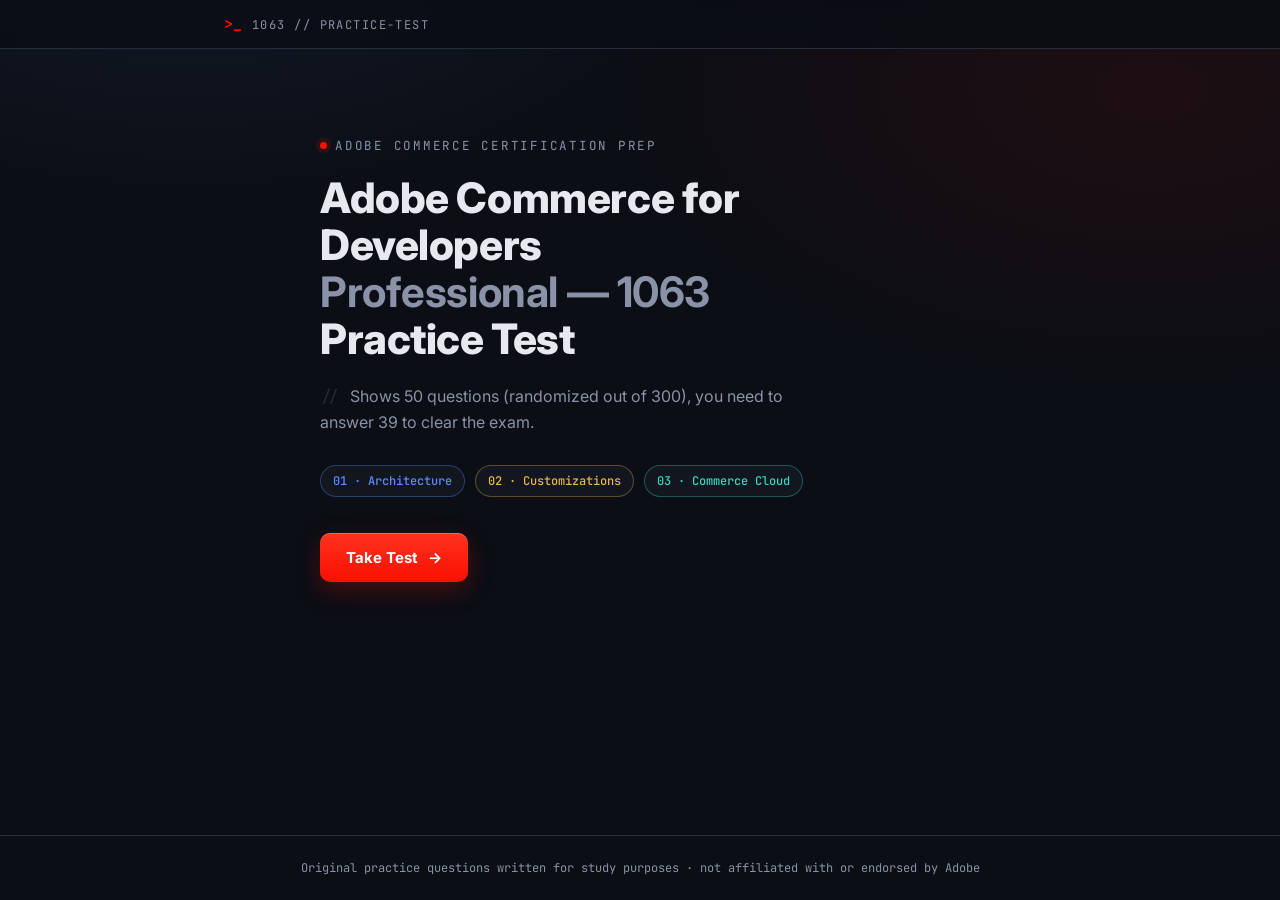
==== adobe-commerce-developer-cert-1063/index.html @ ec4a7457 "cert" ====
<!DOCTYPE html>
<html lang="en">
<head>
<meta charset="UTF-8">
<meta name="viewport" content="width=device-width, initial-scale=1.0">
<title>Adobe Commerce for Developers — Professional — 1063 — Practice Test</title>
<link rel="preconnect" href="https://fonts.googleapis.com">
<link rel="preconnect" href="https://fonts.gstatic.com" crossorigin>
<link href="https://fonts.googleapis.com/css2?family=JetBrains+Mono:wght@400;500;700;800&family=Inter:wght@400;500;600;700;800&display=swap" rel="stylesheet">
<link rel="stylesheet" href="style.css">
</head>
<body>

<div class="scanline"></div>

<header class="topbar">
  <div class="topbar-inner">
    <span class="prompt-glyph">&gt;_</span>
    <span class="topbar-label">1063 // PRACTICE-TEST</span>
  </div>
</header>

<main id="app" class="app">

  <!-- LANDING SCREEN -->
  <section id="screen-landing" class="screen screen-landing">
    <div class="landing-card">
      <p class="eyebrow"><span class="eyebrow-dot"></span> Adobe Commerce Certification Prep</p>
      <h1 class="landing-title">Adobe Commerce for Developers<br><span class="landing-title-accent">Professional — 1063</span><br>Practice Test</h1>
      <p class="landing-help">Shows 50 questions (randomized out of 300), you need to answer 39 to clear the exam.</p>

      <div class="domain-chips">
        <span class="chip chip-a">01 · Architecture</span>
        <span class="chip chip-c">02 · Customizations</span>
        <span class="chip chip-cl">03 · Commerce Cloud</span>
      </div>

      <button id="btn-take-test" class="btn-primary">
        <span>Take Test</span>
        <span class="btn-arrow">→</span>
      </button>

      <p id="resume-note" class="resume-note hidden"></p>
    </div>
  </section>

  <!-- QUIZ SCREEN -->
  <section id="screen-quiz" class="screen screen-quiz hidden">
    <div class="quiz-topline">
      <div class="quiz-progress-track">
        <div id="progress-fill" class="quiz-progress-fill"></div>
      </div>
      <div class="quiz-meta">
        <span id="quiz-position" class="quiz-position">Q 01 / 50</span>
        <span id="quiz-category-tag" class="chip chip-a">Architecture</span>
        <span id="quiz-score-live" class="quiz-score-live">Score: 0</span>
      </div>
    </div>

    <div class="quiz-card">
      <p id="quiz-question" class="quiz-question"></p>
      <div id="quiz-options" class="quiz-options"></div>
      <div id="quiz-feedback" class="quiz-feedback hidden"></div>
    </div>

    <div class="quiz-nav">
      <button id="btn-prev" class="btn-secondary" disabled>← Previous</button>
      <button id="btn-next" class="btn-primary" disabled>Next →</button>
    </div>
  </section>

  <!-- RESULTS SCREEN -->
  <section id="screen-results" class="screen screen-results hidden">
    <div class="results-card">
      <div class="results-header">
        <div>
          <p class="results-exam-code">AD4-E724 &middot; Adobe Commerce Developer Professional</p>
          <h2 class="results-title">Practice Exam Result</h2>
        </div>
        <div class="results-badge">A</div>
      </div>

      <div class="results-score-row">
        <div class="results-score-block">
          <p class="results-score-label">SCORE</p>
          <p id="results-score" class="results-score-value">0</p>
        </div>
        <div class="results-score-block">
          <p class="results-score-label">SCALE</p>
          <p class="results-score-value">0 – 50</p>
        </div>
      </div>

      <div id="results-banner" class="results-banner">—</div>

      <div class="results-timing">
        <span id="results-completed"></span>
        <span id="results-duration"></span>
      </div>

      <h3 class="results-breakdown-title">Breakdown</h3>
      <div id="results-breakdown" class="results-breakdown"></div>

      <div class="results-actions">
        <p id="pool-status" class="pool-status"></p>
        <button id="btn-retake" class="btn-primary">Take Test Again</button>
      </div>
    </div>
  </section>

</main>

<footer class="footer">
  <span>Original practice questions written for study purposes · not affiliated with or endorsed by Adobe</span>
</footer>

<script src="app.js"></script>
</body>
</html>
---- adobe-commerce-developer-cert-1063/style.css ----
/* =========================================================
   Adobe Commerce 1063 Practice Test — visual system
   Palette:
     --ink        #0B0E14  (near-black terminal background)
     --panel      #12161F  (card surface)
     --panel-2    #171C27  (raised surface / option rows)
     --line       #262C3A  (hairline borders)
     --text       #E7E9EE  (primary text)
     --text-dim   #8992A6  (secondary text)
     --red        #FA0F00  (Adobe red — signature accent, used sparingly)
     --blue       #5B8CFF  (Architecture)
     --gold       #E8B54A  (Customizations)
     --teal       #34D6C0  (Commerce Cloud)
     --green      #33C481  (correct)
     --rose       #FF5D6C  (incorrect)
   Type:
     display / labels: JetBrains Mono
     body: Inter
   ========================================================= */

:root {
  --ink: #0B0E14;
  --panel: #12161F;
  --panel-2: #171C27;
  --line: #262C3A;
  --text: #E7E9EE;
  --text-dim: #8992A6;
  --red: #FA0F00;
  --blue: #5B8CFF;
  --gold: #E8B54A;
  --teal: #34D6C0;
  --green: #33C481;
  --rose: #FF5D6C;
}

* { box-sizing: border-box; }

html, body {
  margin: 0;
  padding: 0;
  background: var(--ink);
  color: var(--text);
  font-family: 'Inter', system-ui, sans-serif;
  -webkit-font-smoothing: antialiased;
}

body {
  min-height: 100vh;
  display: flex;
  flex-direction: column;
  background-image:
    radial-gradient(ellipse 900px 500px at 15% -10%, rgba(91,140,255,0.10), transparent 60%),
    radial-gradient(ellipse 900px 500px at 90% 10%, rgba(250,15,0,0.08), transparent 60%);
}

/* subtle CRT-style scanline texture, purely ambient */
.scanline {
  position: fixed;
  inset: 0;
  pointer-events: none;
  z-index: 1;
  opacity: 0.35;
  background: repeating-linear-gradient(
    to bottom,
    rgba(255,255,255,0.012) 0px,
    rgba(255,255,255,0.012) 1px,
    transparent 1px,
    transparent 3px
  );
}

.topbar {
  border-bottom: 1px solid var(--line);
  background: rgba(11,14,20,0.85);
  backdrop-filter: blur(6px);
  position: sticky;
  top: 0;
  z-index: 10;
}
.topbar-inner {
  max-width: 880px;
  margin: 0 auto;
  padding: 14px 24px;
  display: flex;
  align-items: baseline;
  gap: 10px;
}
.prompt-glyph {
  font-family: 'JetBrains Mono', monospace;
  color: var(--red);
  font-weight: 700;
  font-size: 15px;
}
.topbar-label {
  font-family: 'JetBrains Mono', monospace;
  font-size: 12px;
  letter-spacing: 0.12em;
  color: var(--text-dim);
}

.app {
  flex: 1;
  max-width: 880px;
  width: 100%;
  margin: 0 auto;
  padding: 48px 24px 80px;
  position: relative;
  z-index: 2;
}

.screen.hidden { display: none; }

/* ---------------- Landing ---------------- */
.screen-landing {
  display: flex;
  justify-content: center;
  padding-top: 40px;
}
.landing-card {
  max-width: 640px;
  text-align: left;
}
.eyebrow {
  font-family: 'JetBrains Mono', monospace;
  font-size: 12.5px;
  letter-spacing: 0.14em;
  text-transform: uppercase;
  color: var(--text-dim);
  display: flex;
  align-items: center;
  gap: 8px;
  margin: 0 0 20px;
}
.eyebrow-dot {
  width: 7px;
  height: 7px;
  border-radius: 50%;
  background: var(--red);
  box-shadow: 0 0 0 4px rgba(250,15,0,0.15);
}
.landing-title {
  font-family: 'Inter', sans-serif;
  font-weight: 800;
  font-size: 42px;
  line-height: 1.12;
  letter-spacing: -0.01em;
  margin: 0 0 22px;
}
.landing-title-accent {
  color: var(--text-dim);
  font-weight: 700;
}
.landing-help {
  font-size: 16px;
  color: var(--text-dim);
  line-height: 1.6;
  max-width: 480px;
  margin: 0 0 30px;
}
.landing-help::before {
  content: '// ';
  font-family: 'JetBrains Mono', monospace;
  color: var(--line);
}

.domain-chips {
  display: flex;
  gap: 10px;
  flex-wrap: wrap;
  margin-bottom: 36px;
}
.chip {
  font-family: 'JetBrains Mono', monospace;
  font-size: 12px;
  font-weight: 500;
  padding: 7px 12px;
  border-radius: 999px;
  border: 1px solid var(--line);
  background: var(--panel);
  white-space: nowrap;
}
.chip-a { color: var(--blue); border-color: rgba(91,140,255,0.35); }
.chip-c { color: var(--gold); border-color: rgba(232,181,74,0.35); }
.chip-cl { color: var(--teal); border-color: rgba(52,214,192,0.35); }

.btn-primary {
  font-family: 'Inter', sans-serif;
  font-weight: 700;
  font-size: 15px;
  color: #fff;
  background: linear-gradient(180deg, #FF3220, var(--red));
  border: none;
  padding: 15px 26px;
  border-radius: 10px;
  cursor: pointer;
  display: inline-flex;
  align-items: center;
  gap: 10px;
  box-shadow: 0 8px 24px rgba(250,15,0,0.25), inset 0 1px 0 rgba(255,255,255,0.25);
  transition: transform 0.15s ease, box-shadow 0.15s ease, opacity 0.15s ease;
}
.btn-primary:hover:not(:disabled) { transform: translateY(-1px); box-shadow: 0 10px 28px rgba(250,15,0,0.35); }
.btn-primary:active:not(:disabled) { transform: translateY(0px) scale(0.99); }
.btn-primary:disabled { opacity: 0.35; cursor: not-allowed; box-shadow: none; }
.btn-arrow { transition: transform 0.15s ease; }
.btn-primary:hover:not(:disabled) .btn-arrow { transform: translateX(3px); }

.btn-secondary {
  font-family: 'Inter', sans-serif;
  font-weight: 600;
  font-size: 14.5px;
  color: var(--text-dim);
  background: var(--panel);
  border: 1px solid var(--line);
  padding: 14px 22px;
  border-radius: 10px;
  cursor: pointer;
  transition: color 0.15s ease, border-color 0.15s ease;
}
.btn-secondary:hover:not(:disabled) { color: var(--text); border-color: #3a4258; }
.btn-secondary:disabled { opacity: 0.3; cursor: not-allowed; }

.resume-note {
  margin-top: 22px;
  font-family: 'JetBrains Mono', monospace;
  font-size: 12.5px;
  color: var(--text-dim);
}

/* ---------------- Quiz ---------------- */
.quiz-topline { margin-bottom: 28px; }
.quiz-progress-track {
  height: 4px;
  background: var(--line);
  border-radius: 2px;
  overflow: hidden;
  margin-bottom: 14px;
}
.quiz-progress-fill {
  height: 100%;
  width: 2%;
  background: linear-gradient(90deg, var(--red), #FF6B4A);
  border-radius: 2px;
  transition: width 0.3s ease;
}
.quiz-meta {
  display: flex;
  align-items: center;
  gap: 12px;
  flex-wrap: wrap;
}
.quiz-position {
  font-family: 'JetBrains Mono', monospace;
  font-weight: 700;
  font-size: 14px;
  color: var(--text);
}
.quiz-score-live {
  font-family: 'JetBrains Mono', monospace;
  font-size: 12.5px;
  color: var(--text-dim);
  margin-left: auto;
}

.quiz-card {
  background: var(--panel);
  border: 1px solid var(--line);
  border-radius: 16px;
  padding: 32px;
  margin-bottom: 24px;
}
.quiz-question {
  font-size: 19px;
  font-weight: 600;
  line-height: 1.5;
  margin: 0 0 26px;
}
.quiz-options {
  display: flex;
  flex-direction: column;
  gap: 10px;
}
.quiz-option {
  display: flex;
  align-items: flex-start;
  gap: 12px;
  padding: 15px 16px;
  border-radius: 10px;
  border: 1px solid var(--line);
  background: var(--panel-2);
  cursor: pointer;
  font-size: 15px;
  line-height: 1.5;
  transition: border-color 0.12s ease, background 0.12s ease;
}
.quiz-option:hover:not(.locked) { border-color: #3a4258; background: #1c2230; }
.quiz-option .radio {
  width: 18px;
  height: 18px;
  min-width: 18px;
  border-radius: 50%;
  border: 2px solid var(--text-dim);
  margin-top: 1px;
  position: relative;
  flex-shrink: 0;
}
.quiz-option.selected .radio { border-color: var(--text); }
.quiz-option.selected .radio::after {
  content: '';
  position: absolute;
  inset: 3px;
  border-radius: 50%;
  background: var(--text);
}
.quiz-option.correct-answer {
  border-color: rgba(51,196,129,0.55);
  background: rgba(51,196,129,0.08);
}
.quiz-option.correct-answer .radio { border-color: var(--green); }
.quiz-option.correct-answer .radio::after { background: var(--green); }
.quiz-option.wrong-answer {
  border-color: rgba(255,93,108,0.55);
  background: rgba(255,93,108,0.08);
}
.quiz-option.wrong-answer .radio { border-color: var(--rose); }
.quiz-option.wrong-answer .radio::after { background: var(--rose); }
.quiz-option.locked { cursor: default; }

.quiz-feedback {
  margin-top: 20px;
  padding: 14px 16px;
  border-radius: 10px;
  font-family: 'JetBrains Mono', monospace;
  font-size: 13px;
  font-weight: 500;
  display: flex;
  align-items: center;
  gap: 10px;
}
.quiz-feedback.hidden { display: none; }
.quiz-feedback.correct { background: rgba(51,196,129,0.10); color: var(--green); border: 1px solid rgba(51,196,129,0.3); }
.quiz-feedback.wrong { background: rgba(255,93,108,0.10); color: var(--rose); border: 1px solid rgba(255,93,108,0.3); }

.quiz-nav {
  display: flex;
  justify-content: space-between;
  gap: 12px;
}

/* ---------------- Results ---------------- */
.screen-results { display: flex; justify-content: center; }
.results-card {
  width: 100%;
  max-width: 640px;
  background: var(--panel);
  border: 1px solid var(--line);
  border-radius: 18px;
  padding: 36px;
}
.results-header {
  display: flex;
  justify-content: space-between;
  align-items: flex-start;
  border-bottom: 1px solid var(--line);
  padding-bottom: 22px;
  margin-bottom: 26px;
}
.results-exam-code {
  font-family: 'JetBrains Mono', monospace;
  font-size: 12px;
  color: var(--text-dim);
  margin: 0 0 8px;
  letter-spacing: 0.04em;
}
.results-title {
  font-size: 24px;
  font-weight: 800;
  margin: 0;
}
.results-badge {
  width: 40px;
  height: 40px;
  border-radius: 10px;
  background: var(--red);
  color: #fff;
  font-weight: 800;
  font-family: 'JetBrains Mono', monospace;
  display: flex;
  align-items: center;
  justify-content: center;
  flex-shrink: 0;
}
.results-score-row {
  display: flex;
  gap: 40px;
  margin-bottom: 22px;
}
.results-score-label {
  font-family: 'JetBrains Mono', monospace;
  font-size: 11px;
  letter-spacing: 0.1em;
  color: var(--text-dim);
  margin: 0 0 6px;
}
.results-score-value {
  font-size: 34px;
  font-weight: 800;
  margin: 0;
  font-family: 'JetBrains Mono', monospace;
}
.results-banner {
  padding: 16px 18px;
  border-radius: 10px;
  font-size: 14.5px;
  font-weight: 600;
  line-height: 1.5;
  margin-bottom: 22px;
}
.results-banner.pass { background: rgba(51,196,129,0.12); color: var(--green); border: 1px solid rgba(51,196,129,0.3); }
.results-banner.fail { background: rgba(255,93,108,0.12); color: var(--rose); border: 1px solid rgba(255,93,108,0.3); }
.results-timing {
  display: flex;
  justify-content: space-between;
  font-family: 'JetBrains Mono', monospace;
  font-size: 12.5px;
  color: var(--text-dim);
  margin-bottom: 30px;
}
.results-breakdown-title {
  font-size: 15px;
  font-weight: 700;
  margin: 0 0 14px;
}
.results-breakdown {
  display: flex;
  flex-direction: column;
  gap: 10px;
  margin-bottom: 32px;
}
.breakdown-row {
  display: flex;
  align-items: center;
  gap: 14px;
  background: var(--panel-2);
  border: 1px solid var(--line);
  border-radius: 10px;
  padding: 12px 14px;
}
.breakdown-label {
  flex: 1;
  font-size: 14px;
  font-weight: 500;
}
.breakdown-bar-track {
  flex: 1;
  height: 6px;
  background: var(--line);
  border-radius: 3px;
  overflow: hidden;
}
.breakdown-bar-fill { height: 100%; border-radius: 3px; }
.breakdown-pct {
  font-family: 'JetBrains Mono', monospace;
  font-size: 13px;
  font-weight: 700;
  min-width: 44px;
  text-align: right;
}
.results-actions {
  display: flex;
  align-items: center;
  justify-content: space-between;
  gap: 16px;
  flex-wrap: wrap;
}
.pool-status {
  font-family: 'JetBrains Mono', monospace;
  font-size: 12px;
  color: var(--text-dim);
  margin: 0;
}

.footer {
  text-align: center;
  padding: 24px;
  font-size: 12px;
  color: var(--text-dim);
  border-top: 1px solid var(--line);
  font-family: 'JetBrains Mono', monospace;
}

@media (max-width: 560px) {
  .landing-title { font-size: 30px; }
  .results-score-row { gap: 24px; }
  .quiz-card { padding: 22px; }
}
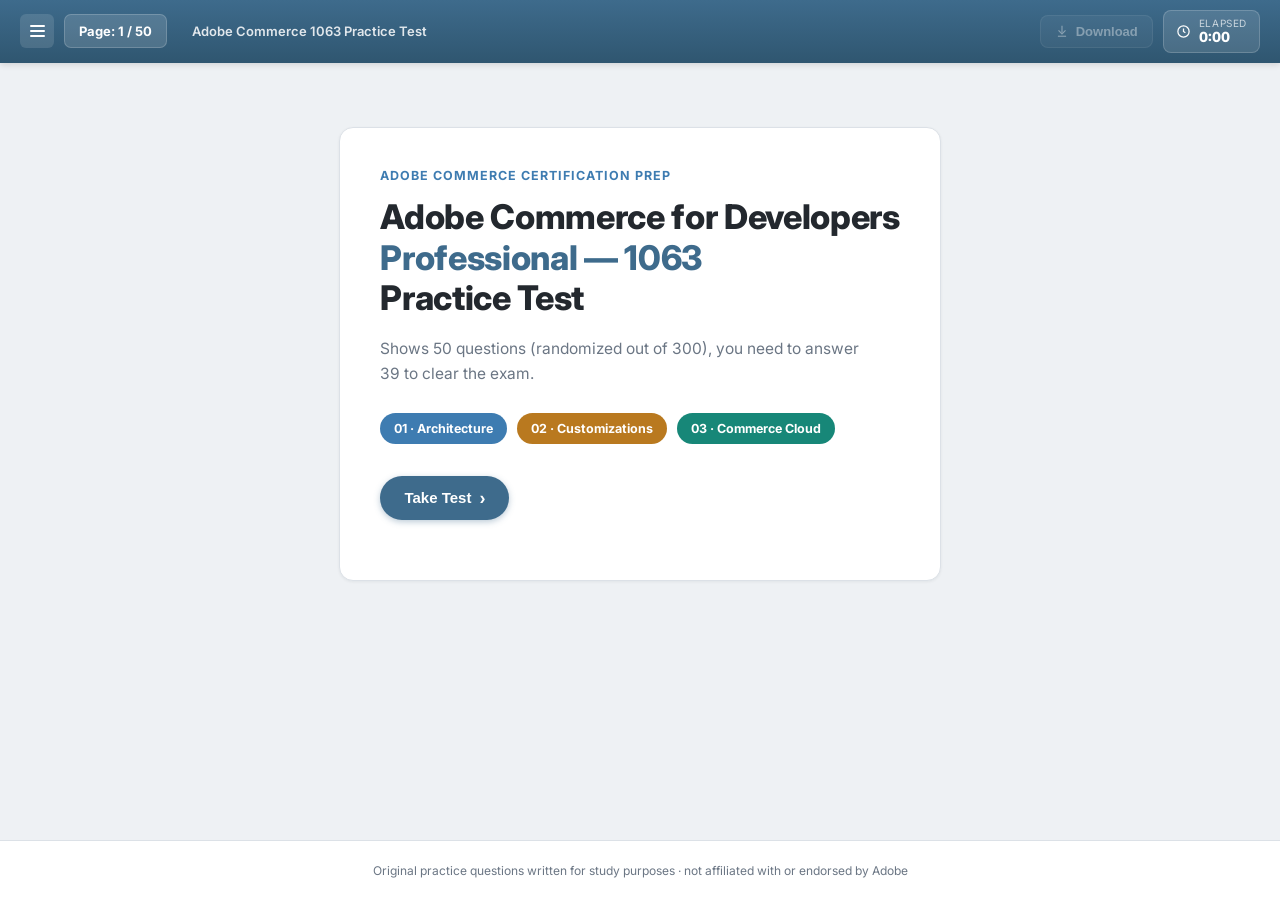
==== commit 33a8e4b8: "blue" ====
--- a/adobe-commerce-developer-cert-1063/index.html
+++ b/adobe-commerce-developer-cert-1063/index.html
@@ -11,12 +11,26 @@
 </head>
 <body>
 
-<div class="scanline"></div>
-
 <header class="topbar">
-  <div class="topbar-inner">
-    <span class="prompt-glyph">&gt;_</span>
-    <span class="topbar-label">1063 // PRACTICE-TEST</span>
+  <div class="topbar-left">
+    <button class="icon-btn" aria-hidden="true">
+      <span class="hamburger"><span></span><span></span><span></span></span>
+    </button>
+    <span id="page-pill" class="pill pill-page">Page: 1 / 50</span>
+    <span class="pill pill-ghost">Adobe Commerce 1063 Practice Test</span>
+  </div>
+  <div class="topbar-right">
+    <button id="btn-download" class="btn-download" title="Download all questions answered so far" disabled>
+      <svg viewBox="0 0 24 24" width="14" height="14" fill="none" stroke="currentColor" stroke-width="2"><path d="M12 3v12"/><path d="M6 11l6 6 6-6"/><path d="M5 21h14"/></svg>
+      <span>Download</span>
+    </button>
+    <div class="timer-badge">
+      <svg viewBox="0 0 24 24" width="15" height="15" fill="none" stroke="currentColor" stroke-width="2"><circle cx="12" cy="12" r="9"/><path d="M12 7v5l3 2"/></svg>
+      <div>
+        <div class="timer-label">Elapsed</div>
+        <div id="timer-value" class="timer-value">0:00</div>
+      </div>
+    </div>
   </div>
 </header>
 
@@ -25,7 +39,7 @@
   <!-- LANDING SCREEN -->
   <section id="screen-landing" class="screen screen-landing">
     <div class="landing-card">
-      <p class="eyebrow"><span class="eyebrow-dot"></span> Adobe Commerce Certification Prep</p>
+      <p class="eyebrow">Adobe Commerce Certification Prep</p>
       <h1 class="landing-title">Adobe Commerce for Developers<br><span class="landing-title-accent">Professional — 1063</span><br>Practice Test</h1>
       <p class="landing-help">Shows 50 questions (randomized out of 300), you need to answer 39 to clear the exam.</p>
 
@@ -37,7 +51,7 @@
 
       <button id="btn-take-test" class="btn-primary">
         <span>Take Test</span>
-        <span class="btn-arrow">→</span>
+        <span class="btn-arrow">›</span>
       </button>
 
       <p id="resume-note" class="resume-note hidden"></p>
@@ -51,21 +65,21 @@
         <div id="progress-fill" class="quiz-progress-fill"></div>
       </div>
       <div class="quiz-meta">
-        <span id="quiz-position" class="quiz-position">Q 01 / 50</span>
         <span id="quiz-category-tag" class="chip chip-a">Architecture</span>
         <span id="quiz-score-live" class="quiz-score-live">Score: 0</span>
       </div>
     </div>
 
     <div class="quiz-card">
-      <p id="quiz-question" class="quiz-question"></p>
+      <p id="quiz-question" class="quiz-question"><span id="quiz-number" class="quiz-number">01.</span><span id="quiz-question-text"></span></p>
       <div id="quiz-options" class="quiz-options"></div>
+      <p class="choose-hint">Choose 1 option.</p>
       <div id="quiz-feedback" class="quiz-feedback hidden"></div>
     </div>
 
     <div class="quiz-nav">
-      <button id="btn-prev" class="btn-secondary" disabled>← Previous</button>
-      <button id="btn-next" class="btn-primary" disabled>Next →</button>
+      <button id="btn-prev" class="btn-pill-nav" disabled><span class="nav-arrow">‹</span> Previous page</button>
+      <button id="btn-next" class="btn-pill-nav btn-pill-nav-primary" disabled>Next page <span class="nav-arrow">›</span></button>
     </div>
   </section>
 
--- a/adobe-commerce-developer-cert-1063/style.css
+++ b/adobe-commerce-developer-cert-1063/style.css
@@ -1,36 +1,23 @@
 /* =========================================================
    Adobe Commerce 1063 Practice Test — visual system
-   Palette:
-     --ink        #0B0E14  (near-black terminal background)
-     --panel      #12161F  (card surface)
-     --panel-2    #171C27  (raised surface / option rows)
-     --line       #262C3A  (hairline borders)
-     --text       #E7E9EE  (primary text)
-     --text-dim   #8992A6  (secondary text)
-     --red        #FA0F00  (Adobe red — signature accent, used sparingly)
-     --blue       #5B8CFF  (Architecture)
-     --gold       #E8B54A  (Customizations)
-     --teal       #34D6C0  (Commerce Cloud)
-     --green      #33C481  (correct)
-     --rose       #FF5D6C  (incorrect)
-   Type:
-     display / labels: JetBrains Mono
-     body: Inter
+   Matched to the reference exam-delivery interface:
+   steel-blue header bar, light gray page, white card,
+   blue pill buttons, blue radio buttons, italic hint text.
    ========================================================= */
 
 :root {
-  --ink: #0B0E14;
-  --panel: #12161F;
-  --panel-2: #171C27;
-  --line: #262C3A;
-  --text: #E7E9EE;
-  --text-dim: #8992A6;
-  --red: #FA0F00;
-  --blue: #5B8CFF;
-  --gold: #E8B54A;
-  --teal: #34D6C0;
-  --green: #33C481;
-  --rose: #FF5D6C;
+  --bg: #EEF1F4;
+  --card: #FFFFFF;
+  --line: #DCE1E7;
+  --text: #23282E;
+  --text-dim: #6B7684;
+  --steel: #3E6B8C;
+  --steel-dark: #2F5670;
+  --blue: #3E7CB1;
+  --gold: #B9791F;
+  --teal: #178778;
+  --green: #1E9E6B;
+  --rose: #D14848;
 }
 
 * { box-sizing: border-box; }
@@ -38,7 +25,7 @@
 html, body {
   margin: 0;
   padding: 0;
-  background: var(--ink);
+  background: var(--bg);
   color: var(--text);
   font-family: 'Inter', system-ui, sans-serif;
   -webkit-font-smoothing: antialiased;
@@ -48,449 +35,318 @@
   min-height: 100vh;
   display: flex;
   flex-direction: column;
-  background-image:
-    radial-gradient(ellipse 900px 500px at 15% -10%, rgba(91,140,255,0.10), transparent 60%),
-    radial-gradient(ellipse 900px 500px at 90% 10%, rgba(250,15,0,0.08), transparent 60%);
-}
-
-/* subtle CRT-style scanline texture, purely ambient */
-.scanline {
-  position: fixed;
-  inset: 0;
-  pointer-events: none;
-  z-index: 1;
-  opacity: 0.35;
-  background: repeating-linear-gradient(
-    to bottom,
-    rgba(255,255,255,0.012) 0px,
-    rgba(255,255,255,0.012) 1px,
-    transparent 1px,
-    transparent 3px
-  );
-}
-
+}
+
+/* ---------------- Top bar ---------------- */
 .topbar {
-  border-bottom: 1px solid var(--line);
-  background: rgba(11,14,20,0.85);
-  backdrop-filter: blur(6px);
+  background: linear-gradient(180deg, var(--steel), var(--steel-dark));
+  padding: 10px 20px;
+  display: flex;
+  align-items: center;
+  justify-content: space-between;
+  gap: 16px;
+  flex-wrap: wrap;
   position: sticky;
   top: 0;
   z-index: 10;
-}
-.topbar-inner {
-  max-width: 880px;
-  margin: 0 auto;
-  padding: 14px 24px;
-  display: flex;
-  align-items: baseline;
+  box-shadow: 0 2px 6px rgba(0,0,0,0.12);
+}
+.topbar-left, .topbar-right {
+  display: flex;
+  align-items: center;
   gap: 10px;
 }
-.prompt-glyph {
-  font-family: 'JetBrains Mono', monospace;
-  color: var(--red);
-  font-weight: 700;
-  font-size: 15px;
-}
-.topbar-label {
-  font-family: 'JetBrains Mono', monospace;
-  font-size: 12px;
-  letter-spacing: 0.12em;
-  color: var(--text-dim);
-}
+.icon-btn {
+  background: rgba(255,255,255,0.12);
+  border: none;
+  border-radius: 6px;
+  width: 34px;
+  height: 34px;
+  display: flex;
+  align-items: center;
+  justify-content: center;
+  cursor: default;
+}
+.hamburger { display: flex; flex-direction: column; gap: 3px; width: 15px; }
+.hamburger span { display: block; height: 2px; background: #fff; border-radius: 1px; }
+
+.pill {
+  font-size: 13px;
+  font-weight: 700;
+  color: #fff;
+  background: rgba(255,255,255,0.14);
+  border: 1px solid rgba(255,255,255,0.18);
+  border-radius: 7px;
+  padding: 8px 14px;
+  white-space: nowrap;
+}
+.pill-ghost {
+  font-weight: 600;
+  background: transparent;
+  border-color: transparent;
+  color: rgba(255,255,255,0.85);
+  display: none;
+}
+@media (min-width: 720px) {
+  .pill-ghost { display: inline-block; }
+}
+
+.timer-badge {
+  display: flex;
+  align-items: center;
+  gap: 8px;
+  background: rgba(255,255,255,0.12);
+  border: 1px solid rgba(255,255,255,0.18);
+  border-radius: 8px;
+  padding: 6px 12px;
+  color: #fff;
+}
+.timer-label { font-size: 10px; letter-spacing: 0.06em; text-transform: uppercase; color: rgba(255,255,255,0.7); line-height: 1.2; }
+.timer-value { font-size: 14px; font-weight: 800; line-height: 1.2; font-variant-numeric: tabular-nums; }
+
+.btn-download {
+  display: flex;
+  align-items: center;
+  gap: 7px;
+  background: rgba(255,255,255,0.12);
+  border: 1px solid rgba(255,255,255,0.18);
+  border-radius: 8px;
+  padding: 8px 14px;
+  color: #fff;
+  font-size: 13px;
+  font-weight: 700;
+  cursor: pointer;
+  transition: background 0.15s ease, opacity 0.15s ease;
+}
+.btn-download:hover:not(:disabled) { background: rgba(255,255,255,0.22); }
+.btn-download:disabled { opacity: 0.4; cursor: not-allowed; }
 
 .app {
   flex: 1;
   max-width: 880px;
   width: 100%;
   margin: 0 auto;
-  padding: 48px 24px 80px;
-  position: relative;
-  z-index: 2;
+  padding: 40px 24px 80px;
 }
 
 .screen.hidden { display: none; }
 
 /* ---------------- Landing ---------------- */
-.screen-landing {
-  display: flex;
-  justify-content: center;
-  padding-top: 40px;
-}
+.screen-landing { display: flex; justify-content: center; padding-top: 24px; }
 .landing-card {
   max-width: 640px;
   text-align: left;
+  background: var(--card);
+  border: 1px solid var(--line);
+  border-radius: 14px;
+  padding: 40px;
+  box-shadow: 0 1px 3px rgba(20,30,40,0.06);
 }
 .eyebrow {
-  font-family: 'JetBrains Mono', monospace;
   font-size: 12.5px;
-  letter-spacing: 0.14em;
+  font-weight: 700;
+  letter-spacing: 0.08em;
   text-transform: uppercase;
-  color: var(--text-dim);
-  display: flex;
-  align-items: center;
-  gap: 8px;
-  margin: 0 0 20px;
-}
-.eyebrow-dot {
-  width: 7px;
-  height: 7px;
-  border-radius: 50%;
-  background: var(--red);
-  box-shadow: 0 0 0 4px rgba(250,15,0,0.15);
+  color: var(--blue);
+  margin: 0 0 14px;
 }
 .landing-title {
-  font-family: 'Inter', sans-serif;
   font-weight: 800;
-  font-size: 42px;
-  line-height: 1.12;
+  font-size: 34px;
+  line-height: 1.2;
   letter-spacing: -0.01em;
-  margin: 0 0 22px;
-}
-.landing-title-accent {
-  color: var(--text-dim);
-  font-weight: 700;
-}
+  margin: 0 0 18px;
+  color: var(--text);
+}
+.landing-title-accent { color: var(--steel); }
 .landing-help {
-  font-size: 16px;
+  font-size: 15.5px;
   color: var(--text-dim);
   line-height: 1.6;
   max-width: 480px;
-  margin: 0 0 30px;
-}
-.landing-help::before {
-  content: '// ';
-  font-family: 'JetBrains Mono', monospace;
-  color: var(--line);
-}
-
-.domain-chips {
-  display: flex;
-  gap: 10px;
-  flex-wrap: wrap;
-  margin-bottom: 36px;
-}
+  margin: 0 0 26px;
+}
+.domain-chips { display: flex; gap: 10px; flex-wrap: wrap; margin-bottom: 32px; }
 .chip {
-  font-family: 'JetBrains Mono', monospace;
-  font-size: 12px;
-  font-weight: 500;
-  padding: 7px 12px;
+  font-size: 12.5px;
+  font-weight: 700;
+  padding: 7px 13px;
   border-radius: 999px;
-  border: 1px solid var(--line);
-  background: var(--panel);
+  border: 1px solid transparent;
   white-space: nowrap;
 }
-.chip-a { color: var(--blue); border-color: rgba(91,140,255,0.35); }
-.chip-c { color: var(--gold); border-color: rgba(232,181,74,0.35); }
-.chip-cl { color: var(--teal); border-color: rgba(52,214,192,0.35); }
+.chip-a  { color: #fff; background: var(--blue); }
+.chip-c  { color: #fff; background: var(--gold); }
+.chip-cl { color: #fff; background: var(--teal); }
 
 .btn-primary {
-  font-family: 'Inter', sans-serif;
   font-weight: 700;
   font-size: 15px;
   color: #fff;
-  background: linear-gradient(180deg, #FF3220, var(--red));
+  background: var(--steel);
   border: none;
-  padding: 15px 26px;
-  border-radius: 10px;
+  padding: 13px 24px;
+  border-radius: 999px;
   cursor: pointer;
   display: inline-flex;
   align-items: center;
-  gap: 10px;
-  box-shadow: 0 8px 24px rgba(250,15,0,0.25), inset 0 1px 0 rgba(255,255,255,0.25);
-  transition: transform 0.15s ease, box-shadow 0.15s ease, opacity 0.15s ease;
-}
-.btn-primary:hover:not(:disabled) { transform: translateY(-1px); box-shadow: 0 10px 28px rgba(250,15,0,0.35); }
-.btn-primary:active:not(:disabled) { transform: translateY(0px) scale(0.99); }
-.btn-primary:disabled { opacity: 0.35; cursor: not-allowed; box-shadow: none; }
-.btn-arrow { transition: transform 0.15s ease; }
-.btn-primary:hover:not(:disabled) .btn-arrow { transform: translateX(3px); }
-
-.btn-secondary {
-  font-family: 'Inter', sans-serif;
-  font-weight: 600;
-  font-size: 14.5px;
-  color: var(--text-dim);
-  background: var(--panel);
+  gap: 8px;
+  box-shadow: 0 2px 6px rgba(62,107,140,0.35);
+  transition: background 0.15s ease, transform 0.1s ease;
+}
+.btn-primary:hover:not(:disabled) { background: var(--steel-dark); transform: translateY(-1px); }
+.btn-primary:disabled { opacity: 0.4; cursor: not-allowed; }
+.btn-arrow { font-size: 18px; line-height: 1; }
+
+.resume-note { margin-top: 20px; font-size: 12.5px; color: var(--text-dim); }
+
+/* ---------------- Quiz ---------------- */
+.quiz-topline { margin-bottom: 22px; }
+.quiz-progress-track { height: 4px; background: var(--line); border-radius: 2px; overflow: hidden; margin-bottom: 12px; }
+.quiz-progress-fill { height: 100%; width: 2%; background: var(--steel); border-radius: 2px; transition: width 0.3s ease; }
+.quiz-meta { display: flex; align-items: center; gap: 10px; flex-wrap: wrap; }
+.quiz-score-live { font-size: 13px; color: var(--text-dim); font-weight: 600; margin-left: auto; }
+
+.quiz-card {
+  background: var(--card);
   border: 1px solid var(--line);
-  padding: 14px 22px;
-  border-radius: 10px;
-  cursor: pointer;
-  transition: color 0.15s ease, border-color 0.15s ease;
-}
-.btn-secondary:hover:not(:disabled) { color: var(--text); border-color: #3a4258; }
-.btn-secondary:disabled { opacity: 0.3; cursor: not-allowed; }
-
-.resume-note {
-  margin-top: 22px;
-  font-family: 'JetBrains Mono', monospace;
-  font-size: 12.5px;
-  color: var(--text-dim);
-}
-
-/* ---------------- Quiz ---------------- */
-.quiz-topline { margin-bottom: 28px; }
-.quiz-progress-track {
-  height: 4px;
-  background: var(--line);
-  border-radius: 2px;
-  overflow: hidden;
-  margin-bottom: 14px;
-}
-.quiz-progress-fill {
-  height: 100%;
-  width: 2%;
-  background: linear-gradient(90deg, var(--red), #FF6B4A);
-  border-radius: 2px;
-  transition: width 0.3s ease;
-}
-.quiz-meta {
-  display: flex;
-  align-items: center;
-  gap: 12px;
-  flex-wrap: wrap;
-}
-.quiz-position {
-  font-family: 'JetBrains Mono', monospace;
-  font-weight: 700;
-  font-size: 14px;
+  border-radius: 14px;
+  padding: 32px;
+  margin-bottom: 22px;
+  box-shadow: 0 1px 3px rgba(20,30,40,0.06);
+}
+.quiz-question {
+  font-size: 17px;
+  line-height: 1.55;
+  margin: 0 0 24px;
   color: var(--text);
 }
-.quiz-score-live {
-  font-family: 'JetBrains Mono', monospace;
-  font-size: 12.5px;
-  color: var(--text-dim);
-  margin-left: auto;
-}
-
-.quiz-card {
-  background: var(--panel);
-  border: 1px solid var(--line);
-  border-radius: 16px;
-  padding: 32px;
-  margin-bottom: 24px;
-}
-.quiz-question {
-  font-size: 19px;
-  font-weight: 600;
-  line-height: 1.5;
-  margin: 0 0 26px;
-}
-.quiz-options {
-  display: flex;
-  flex-direction: column;
-  gap: 10px;
-}
+.quiz-number { font-weight: 800; margin-right: 4px; }
+
+.quiz-options { display: flex; flex-direction: column; gap: 4px; border-top: 1px solid var(--line); padding-top: 4px; }
 .quiz-option {
   display: flex;
   align-items: flex-start;
   gap: 12px;
-  padding: 15px 16px;
-  border-radius: 10px;
-  border: 1px solid var(--line);
-  background: var(--panel-2);
+  padding: 13px 8px;
+  border-bottom: 1px solid var(--line);
   cursor: pointer;
   font-size: 15px;
   line-height: 1.5;
-  transition: border-color 0.12s ease, background 0.12s ease;
-}
-.quiz-option:hover:not(.locked) { border-color: #3a4258; background: #1c2230; }
+  transition: background 0.12s ease;
+}
+.quiz-option:last-child { border-bottom: none; }
+.quiz-option:hover:not(.locked) { background: #F4F7FA; }
 .quiz-option .radio {
-  width: 18px;
-  height: 18px;
-  min-width: 18px;
+  width: 18px; height: 18px; min-width: 18px;
   border-radius: 50%;
-  border: 2px solid var(--text-dim);
+  border: 2px solid #B7C0CA;
   margin-top: 1px;
   position: relative;
   flex-shrink: 0;
-}
-.quiz-option.selected .radio { border-color: var(--text); }
+  background: #fff;
+}
+.quiz-option.selected .radio { border-color: var(--blue); }
 .quiz-option.selected .radio::after {
-  content: '';
-  position: absolute;
-  inset: 3px;
-  border-radius: 50%;
-  background: var(--text);
-}
-.quiz-option.correct-answer {
-  border-color: rgba(51,196,129,0.55);
-  background: rgba(51,196,129,0.08);
-}
+  content: ''; position: absolute; inset: 3px; border-radius: 50%; background: var(--blue);
+}
+.quiz-option.correct-answer { background: rgba(30,158,107,0.06); }
 .quiz-option.correct-answer .radio { border-color: var(--green); }
 .quiz-option.correct-answer .radio::after { background: var(--green); }
-.quiz-option.wrong-answer {
-  border-color: rgba(255,93,108,0.55);
-  background: rgba(255,93,108,0.08);
-}
+.quiz-option.wrong-answer { background: rgba(209,72,72,0.06); }
 .quiz-option.wrong-answer .radio { border-color: var(--rose); }
 .quiz-option.wrong-answer .radio::after { background: var(--rose); }
 .quiz-option.locked { cursor: default; }
 
+.choose-hint { font-size: 13.5px; font-style: italic; color: var(--text-dim); margin: 16px 0 0; }
+
 .quiz-feedback {
-  margin-top: 20px;
-  padding: 14px 16px;
-  border-radius: 10px;
-  font-family: 'JetBrains Mono', monospace;
-  font-size: 13px;
-  font-weight: 500;
-  display: flex;
-  align-items: center;
-  gap: 10px;
+  margin-top: 18px;
+  padding: 12px 15px;
+  border-radius: 8px;
+  font-size: 13.5px;
+  font-weight: 600;
 }
 .quiz-feedback.hidden { display: none; }
-.quiz-feedback.correct { background: rgba(51,196,129,0.10); color: var(--green); border: 1px solid rgba(51,196,129,0.3); }
-.quiz-feedback.wrong { background: rgba(255,93,108,0.10); color: var(--rose); border: 1px solid rgba(255,93,108,0.3); }
-
-.quiz-nav {
-  display: flex;
-  justify-content: space-between;
-  gap: 12px;
-}
+.quiz-feedback.correct { background: rgba(30,158,107,0.08); color: var(--green); border: 1px solid rgba(30,158,107,0.25); }
+.quiz-feedback.wrong { background: rgba(209,72,72,0.08); color: var(--rose); border: 1px solid rgba(209,72,72,0.25); }
+
+.quiz-nav { display: flex; justify-content: space-between; gap: 12px; }
+.btn-pill-nav {
+  font-weight: 700;
+  font-size: 14.5px;
+  color: var(--steel);
+  background: #E3EAEF;
+  border: none;
+  padding: 12px 22px;
+  border-radius: 999px;
+  cursor: pointer;
+  display: inline-flex;
+  align-items: center;
+  gap: 6px;
+  transition: background 0.15s ease;
+}
+.btn-pill-nav:hover:not(:disabled) { background: #D6DFE6; }
+.btn-pill-nav:disabled { opacity: 0.4; cursor: not-allowed; }
+.btn-pill-nav-primary { color: #fff; background: var(--steel); }
+.btn-pill-nav-primary:hover:not(:disabled) { background: var(--steel-dark); }
+.nav-arrow { font-size: 16px; line-height: 1; }
 
 /* ---------------- Results ---------------- */
 .screen-results { display: flex; justify-content: center; }
 .results-card {
   width: 100%;
   max-width: 640px;
-  background: var(--panel);
+  background: var(--card);
   border: 1px solid var(--line);
-  border-radius: 18px;
-  padding: 36px;
+  border-radius: 14px;
+  padding: 34px;
+  box-shadow: 0 1px 3px rgba(20,30,40,0.06);
 }
 .results-header {
   display: flex;
   justify-content: space-between;
   align-items: flex-start;
   border-bottom: 1px solid var(--line);
-  padding-bottom: 22px;
-  margin-bottom: 26px;
-}
-.results-exam-code {
-  font-family: 'JetBrains Mono', monospace;
-  font-size: 12px;
-  color: var(--text-dim);
-  margin: 0 0 8px;
-  letter-spacing: 0.04em;
-}
-.results-title {
-  font-size: 24px;
-  font-weight: 800;
-  margin: 0;
-}
+  padding-bottom: 20px;
+  margin-bottom: 24px;
+}
+.results-exam-code { font-size: 12px; color: var(--text-dim); margin: 0 0 6px; font-weight: 600; letter-spacing: 0.02em; }
+.results-title { font-size: 22px; font-weight: 800; margin: 0; color: var(--text); }
 .results-badge {
-  width: 40px;
-  height: 40px;
-  border-radius: 10px;
-  background: var(--red);
-  color: #fff;
-  font-weight: 800;
-  font-family: 'JetBrains Mono', monospace;
-  display: flex;
-  align-items: center;
-  justify-content: center;
-  flex-shrink: 0;
-}
-.results-score-row {
-  display: flex;
-  gap: 40px;
-  margin-bottom: 22px;
-}
-.results-score-label {
-  font-family: 'JetBrains Mono', monospace;
-  font-size: 11px;
-  letter-spacing: 0.1em;
-  color: var(--text-dim);
-  margin: 0 0 6px;
-}
-.results-score-value {
-  font-size: 34px;
-  font-weight: 800;
-  margin: 0;
-  font-family: 'JetBrains Mono', monospace;
-}
-.results-banner {
-  padding: 16px 18px;
-  border-radius: 10px;
-  font-size: 14.5px;
-  font-weight: 600;
-  line-height: 1.5;
-  margin-bottom: 22px;
-}
-.results-banner.pass { background: rgba(51,196,129,0.12); color: var(--green); border: 1px solid rgba(51,196,129,0.3); }
-.results-banner.fail { background: rgba(255,93,108,0.12); color: var(--rose); border: 1px solid rgba(255,93,108,0.3); }
-.results-timing {
-  display: flex;
-  justify-content: space-between;
-  font-family: 'JetBrains Mono', monospace;
-  font-size: 12.5px;
-  color: var(--text-dim);
-  margin-bottom: 30px;
-}
-.results-breakdown-title {
-  font-size: 15px;
-  font-weight: 700;
-  margin: 0 0 14px;
-}
-.results-breakdown {
-  display: flex;
-  flex-direction: column;
-  gap: 10px;
-  margin-bottom: 32px;
-}
-.breakdown-row {
-  display: flex;
-  align-items: center;
-  gap: 14px;
-  background: var(--panel-2);
-  border: 1px solid var(--line);
-  border-radius: 10px;
-  padding: 12px 14px;
-}
-.breakdown-label {
-  flex: 1;
-  font-size: 14px;
-  font-weight: 500;
-}
-.breakdown-bar-track {
-  flex: 1;
-  height: 6px;
-  background: var(--line);
-  border-radius: 3px;
-  overflow: hidden;
-}
+  width: 38px; height: 38px; border-radius: 8px;
+  background: var(--steel); color: #fff; font-weight: 800;
+  display: flex; align-items: center; justify-content: center; flex-shrink: 0;
+}
+.results-score-row { display: flex; gap: 36px; margin-bottom: 20px; }
+.results-score-label { font-size: 11px; letter-spacing: 0.08em; color: var(--text-dim); margin: 0 0 6px; font-weight: 700; }
+.results-score-value { font-size: 32px; font-weight: 800; margin: 0; color: var(--text); }
+.results-banner { padding: 15px 17px; border-radius: 9px; font-size: 14px; font-weight: 600; line-height: 1.5; margin-bottom: 20px; }
+.results-banner.pass { background: rgba(30,158,107,0.08); color: var(--green); border: 1px solid rgba(30,158,107,0.25); }
+.results-banner.fail { background: rgba(209,72,72,0.08); color: var(--rose); border: 1px solid rgba(209,72,72,0.25); }
+.results-timing { display: flex; justify-content: space-between; font-size: 12.5px; color: var(--text-dim); margin-bottom: 28px; font-weight: 600; }
+.results-breakdown-title { font-size: 14.5px; font-weight: 800; margin: 0 0 14px; color: var(--text); }
+.results-breakdown { display: flex; flex-direction: column; gap: 10px; margin-bottom: 30px; }
+.breakdown-row { display: flex; align-items: center; gap: 14px; background: #F4F7FA; border: 1px solid var(--line); border-radius: 9px; padding: 12px 14px; }
+.breakdown-label { flex: 1; font-size: 13.5px; font-weight: 600; color: var(--text); }
+.breakdown-bar-track { flex: 1; height: 6px; background: #DCE1E7; border-radius: 3px; overflow: hidden; }
 .breakdown-bar-fill { height: 100%; border-radius: 3px; }
-.breakdown-pct {
-  font-family: 'JetBrains Mono', monospace;
-  font-size: 13px;
-  font-weight: 700;
-  min-width: 44px;
-  text-align: right;
-}
-.results-actions {
-  display: flex;
-  align-items: center;
-  justify-content: space-between;
-  gap: 16px;
-  flex-wrap: wrap;
-}
-.pool-status {
-  font-family: 'JetBrains Mono', monospace;
-  font-size: 12px;
-  color: var(--text-dim);
-  margin: 0;
-}
+.breakdown-pct { font-size: 13px; font-weight: 800; min-width: 40px; text-align: right; color: var(--text); }
+.results-actions { display: flex; align-items: center; justify-content: space-between; gap: 16px; flex-wrap: wrap; }
+.pool-status { font-size: 12px; color: var(--text-dim); margin: 0; }
 
 .footer {
   text-align: center;
-  padding: 24px;
+  padding: 22px;
   font-size: 12px;
   color: var(--text-dim);
   border-top: 1px solid var(--line);
-  font-family: 'JetBrains Mono', monospace;
+  background: var(--card);
 }
 
 @media (max-width: 560px) {
-  .landing-title { font-size: 30px; }
-  .results-score-row { gap: 24px; }
+  .landing-title { font-size: 27px; }
+  .landing-card { padding: 26px; }
+  .results-score-row { gap: 22px; }
   .quiz-card { padding: 22px; }
 }
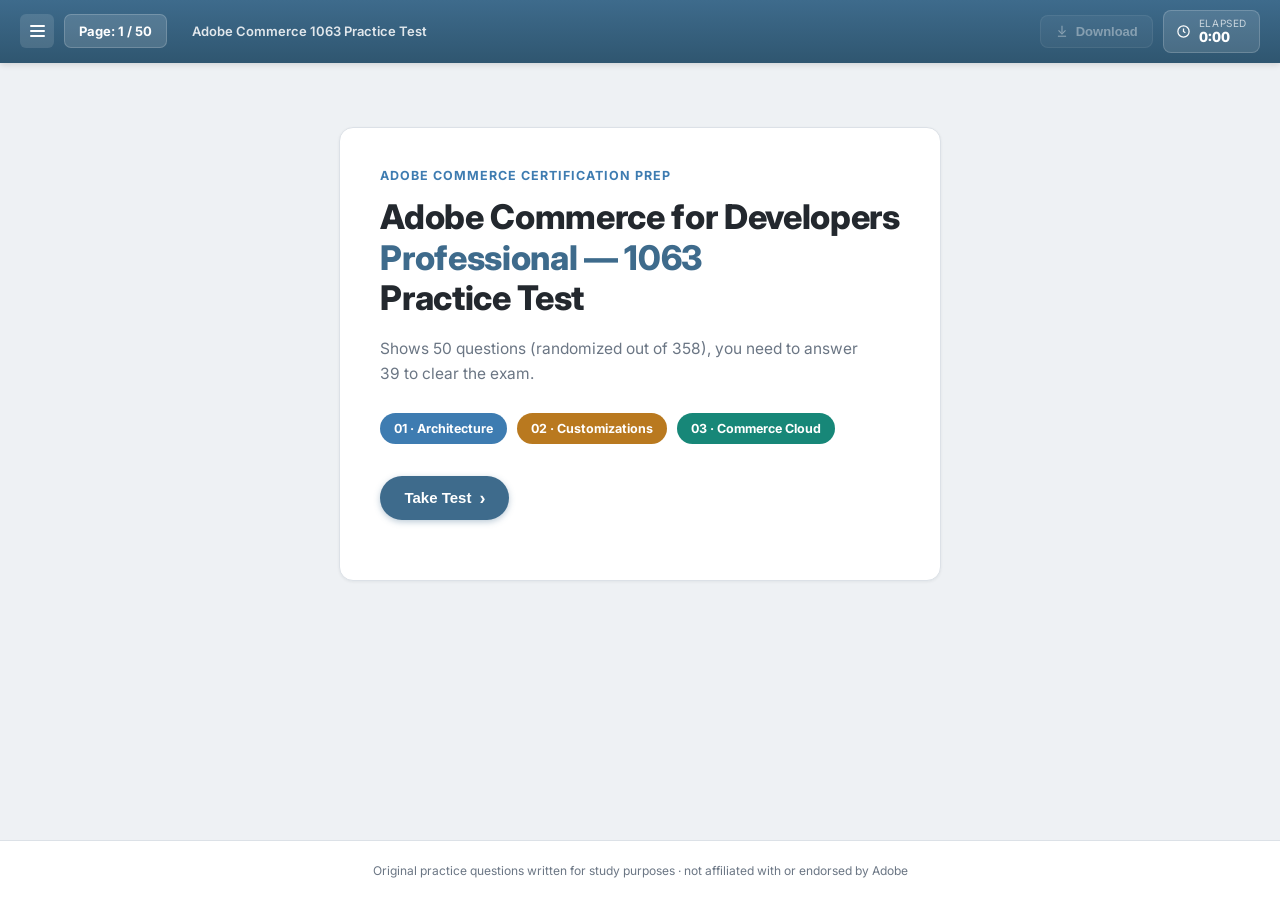
==== commit f7dec8b3: "new" ====
--- a/adobe-commerce-developer-cert-1063/index.html
+++ b/adobe-commerce-developer-cert-1063/index.html
@@ -7,7 +7,7 @@
 <link rel="preconnect" href="https://fonts.googleapis.com">
 <link rel="preconnect" href="https://fonts.gstatic.com" crossorigin>
 <link href="https://fonts.googleapis.com/css2?family=JetBrains+Mono:wght@400;500;700;800&family=Inter:wght@400;500;600;700;800&display=swap" rel="stylesheet">
-<link rel="stylesheet" href="style.css">
+<link rel="stylesheet" href="style.css?v=4">
 </head>
 <body>
 
@@ -41,7 +41,7 @@
     <div class="landing-card">
       <p class="eyebrow">Adobe Commerce Certification Prep</p>
       <h1 class="landing-title">Adobe Commerce for Developers<br><span class="landing-title-accent">Professional — 1063</span><br>Practice Test</h1>
-      <p class="landing-help">Shows 50 questions (randomized out of 300), you need to answer 39 to clear the exam.</p>
+      <p class="landing-help">Shows 50 questions (randomized out of 358), you need to answer 39 to clear the exam.</p>
 
       <div class="domain-chips">
         <span class="chip chip-a">01 · Architecture</span>
@@ -128,6 +128,6 @@
   <span>Original practice questions written for study purposes · not affiliated with or endorsed by Adobe</span>
 </footer>
 
-<script src="app.js"></script>
+<script src="app.js?v=4"></script>
 </body>
 </html>
